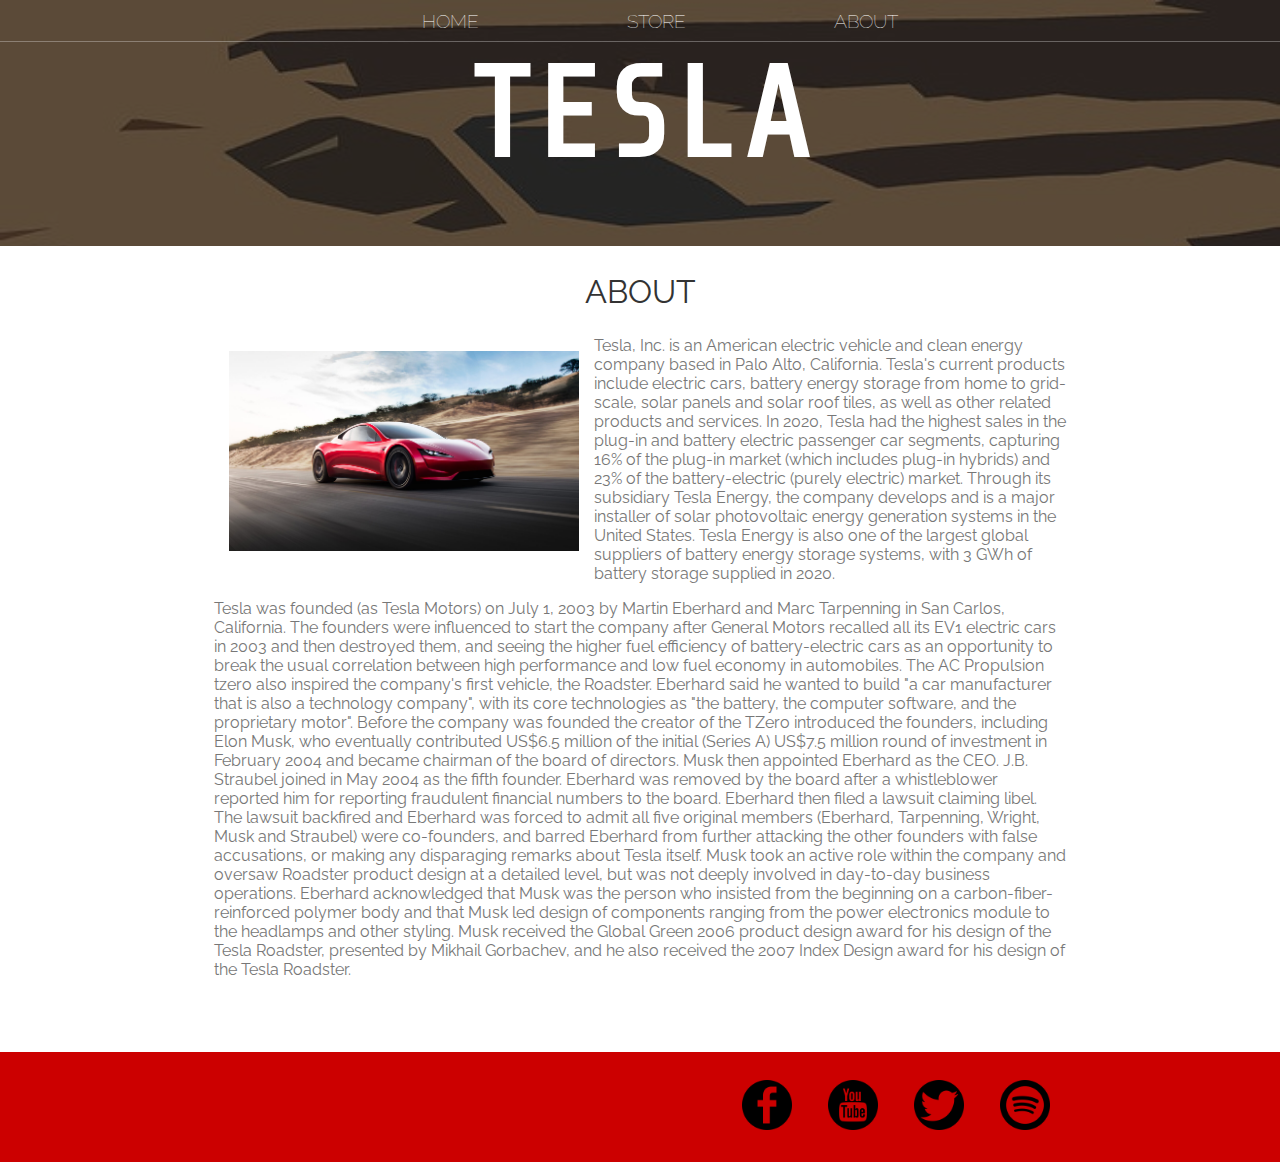
==== about.html @ 6aa06b43 "Initial commit" ====
<!DOCTYPE html>

<html>
    <head>
        <title>TSLA BLOG</title>
        <meta name="description" content="This is a blog on latest news of Tsla">
        <link rel="stylesheet" href="style.css"/>
    </head>
    </head>
        <style>
            ol.a {
                list-style-type: upper-roman;
         }
         </style>
    <body>
        <header class="about-header">
            <nav class="nav main-nav">
                <ul>
                    <li><a href="index.html">HOME</a></li>
                    <li><a href="store.html">STORE</a></li>
                    <li><a href="about.html">ABOUT</a></li>
                </ul>
            </nav>
            <h1 class="blog-name blog-name-large">TESLA</h1>
        </header>
        <section class="content-section container">
            <h2 class="section-header">ABOUT</h2>
            <img class="about-tsla-image" src ="Images/tsla roadster.jpg">
                <p>Tesla, Inc. is an American electric vehicle and clean energy company based in Palo Alto, California. Tesla's current products include electric cars,
                battery energy storage from home to grid-scale, solar panels and solar roof tiles, as well as other related products and services. In 2020,
                Tesla had the highest sales in the plug-in and battery electric passenger car segments, capturing 16% of the plug-in market (which includes plug-in hybrids) and
                23% of the battery-electric (purely electric) market. Through its subsidiary Tesla Energy, the company develops and is a major installer of solar photovoltaic energy generation systems
                in the United States. Tesla Energy is also one of the largest global suppliers of battery energy storage systems, with 3 GWh of battery storage supplied in 2020.</p>
                <p>Tesla was founded (as Tesla Motors) on July 1, 2003 by Martin Eberhard and Marc Tarpenning in San Carlos, California.
                The founders were influenced to start the company after General Motors recalled all its EV1 electric cars in 2003 and then destroyed them, and seeing the higher fuel efficiency of
                battery-electric cars as an opportunity to break the usual correlation between high performance and low fuel economy in automobiles. The AC Propulsion tzero also inspired the company's
                first vehicle, the Roadster. Eberhard said he wanted to build "a car manufacturer that is also a technology company", with its core technologies as "the battery, the computer software,
                and the proprietary motor". Before the company was founded the creator of the TZero introduced the founders, including Elon Musk, who eventually contributed US$6.5 million of the initial
                (Series A) US$7.5 million round of investment in February 2004 and became chairman of the board of directors. Musk then appointed Eberhard as the CEO. J.B. Straubel joined in May 2004
                as the fifth founder. Eberhard was removed by the board after a whistleblower reported him for reporting fraudulent financial numbers to the board. Eberhard then filed a lawsuit claiming libel.
                The lawsuit backfired and Eberhard was forced to admit all five original members (Eberhard, Tarpenning, Wright, Musk and Straubel) were co-founders, and barred Eberhard from further attacking the
                other founders with false accusations, or making any disparaging remarks about Tesla itself. Musk took an active role within the company and oversaw Roadster product design at a detailed level,
                but was not deeply involved in day-to-day business operations. Eberhard acknowledged that Musk was the person who insisted from the beginning on a carbon-fiber-reinforced polymer body and
                that Musk led design of components ranging from the power electronics module to the headlamps and other styling. Musk received the Global Green 2006 product design award for his design of the Tesla Roadster,
                presented by Mikhail Gorbachev, and he also received the 2007 Index Design award for his design of the Tesla Roadster.</p>
            <br>
            <br>
            <br>
        </section>
    <footer class="main-footer">
        <div class="container main-footer-container">
        <h3 class="blog-name"></h3>
        <ul class="nav footer-nav">
            <li><a href="https://www.facebook.com/TeslaMotorsCorp/" target="_blank"><img src="Images/facebook1.png" width="50" height="50"></a></li>
            <li><a href="https://www.youtube.com/c/TeslaDaily/videos" target="_blank"><img src="Images/youtube1.png" width="50" height="50"></a></li>
            <li><a href="https://twitter.com/i/topics/1301568510271709184" target="_blank"><img src="Images/twitter1.png" width="50" height="50"></a></li>
            <li><a href="https://open.spotify.com/show/2iin015s0k21Bt4ldep9XT?si=uBV4Ft8hQEu_GE4YSIDDGg&nd=1" target="_blank"><img src="Images/spotify1.png" width="50" height="50"></a></li>

        </ul>
        </div>
    </footer>
        </body>
</html>
---- style.css ----
@import url('https://fonts.googleapis.com/css?family=Raleway:300,400');
@import url('https://fonts.googleapis.com/css?family=Share+Tech+Mono&display=swap');

*{
    box-sizing: border-box;
    font-family: Raleway;
    color: #777;
}

html, body {
    margin: 0;
    padding: 0;
}

.nav ul{
    margin: 0;
}

.nav li{
    display: inline;
}

.nav a{
    display: inline-block;
    padding: .5em;
    color: white;
    text-decoration: none;
}

.main-nav{
    text-align: center;
    font-size: 1.2em;
    font-weight: lighter;
    border-bottom: 1px solid rgba(255, 255, 255, .3)

}

.main-nav li{
    padding: 0 5%;
}

.nav a:hover{
    background-color: rgba(255, 255, 255, .3)
}

.about-header{
    background-color: rgba(0, 0, 0, .6);
    background-blend-mode: multiply;
    background-image: url("Images/aboutheaderbg.jpg");
    background-size: cover;
    padding-bottom: 60px;
}

.blog-name{
    text-align: center;
    margin: 0;
    font-size: 2em;
    color: white;
    font-family:Share Tech Mono;
}

.blog-name-large{
    font-size: 8em;
}

.content-section{
    margin: 1em;
}

.container{
    max-width: 900px;
    margin: 0 auto;
    padding: 0 1.5em;
}

.section-header{
    font-weight:normal;
    color: #333;
    text-align: center;
    font-size: 2em;
}

.about-tsla-image{
    float: left;
    height: 200px;
    width: 350px;
    margin: 15px;
}

.main-footer{
    background-color: #cc0000;
    color: white;
    padding: .25em 0;
}

.main-footer-container{
    display: flex;
    align-items: center;
}

.main-footer-container ul{
    flex-grow: 1;
    text-align: end;
}

.footer-nav li{
    padding: 0 .5em;
}
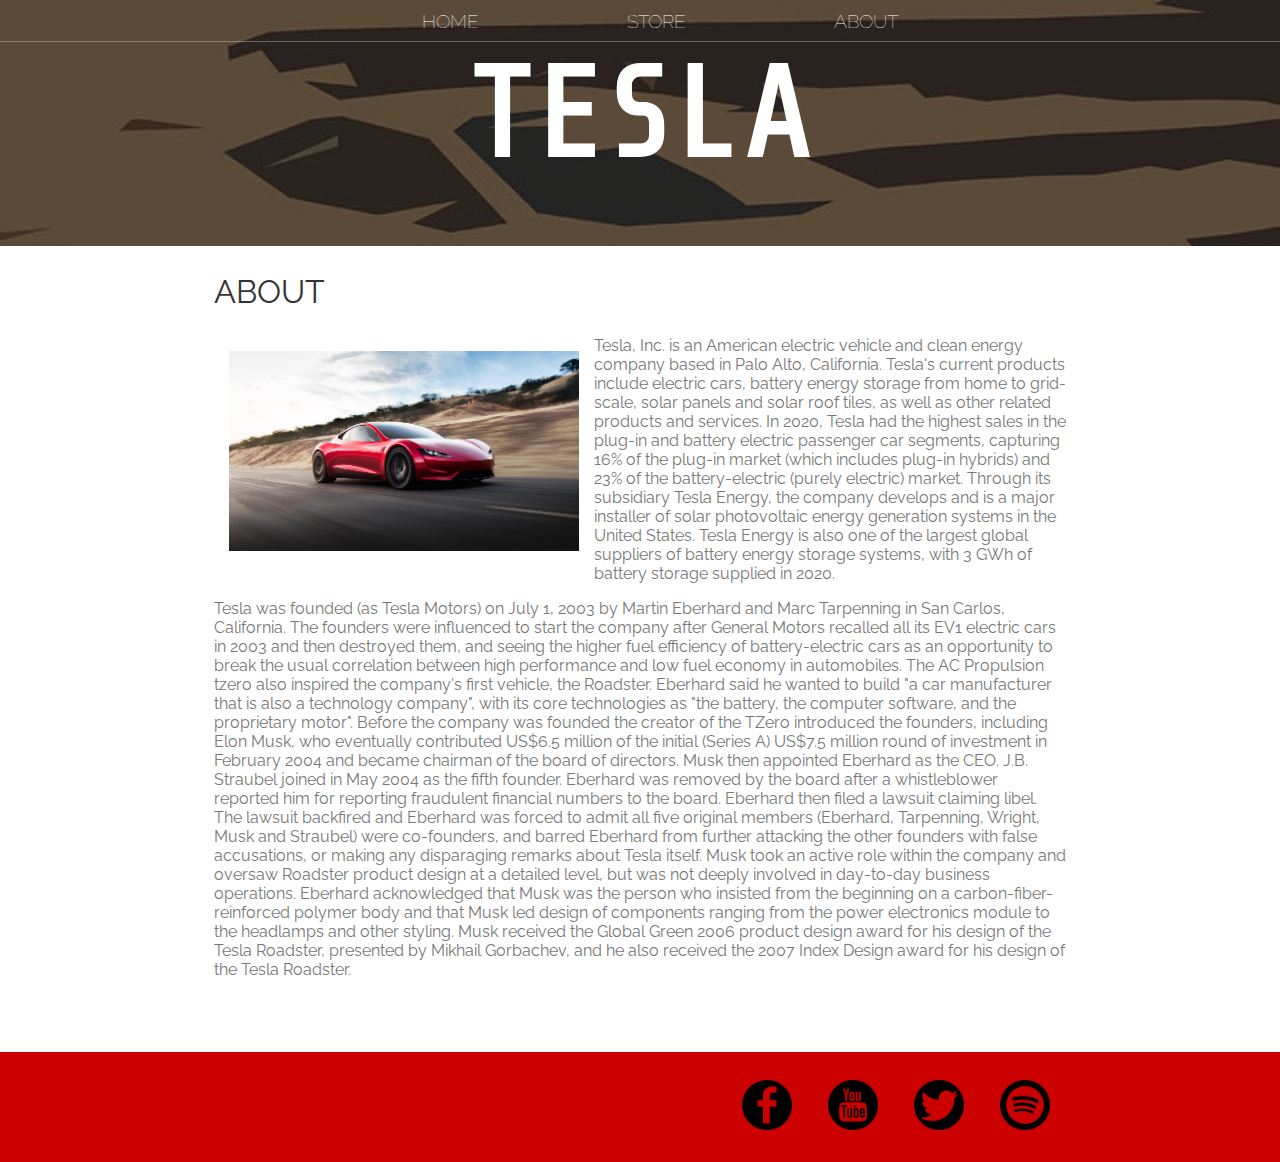
==== commit 96e4feb3: "Commit" ====
--- a/about.html
+++ b/about.html
@@ -2,8 +2,8 @@
 
 <html>
     <head>
-        <title>TSLA BLOG</title>
-        <meta name="description" content="This is a blog on latest news of Tsla">
+        <title>TSLA WEB</title>
+        <meta name="description" content="This is a website on things regarding Tsla">
         <link rel="stylesheet" href="style.css"/>
     </head>
     </head>
--- a/style.css
+++ b/style.css
@@ -76,7 +76,7 @@
 .section-header{
     font-weight:normal;
     color: #333;
-    text-align: center;
+    text-align: left;
     font-size: 2em;
 }
 
@@ -105,4 +105,227 @@
 
 .footer-nav li{
     padding: 0 .5em;
+}
+
+.btn{
+    text-align: center;
+    vertical-align: middle;
+    padding: .67em .67em;
+    cursor: pointer;
+}
+
+.btn-header{
+    margin: .5em 15% 2em 15%;
+    color: white;
+    border: 2px solid #cc0000;
+    background-color: rgba(255, 255, 255, .1);
+    border-radius: 0;
+    font-size: 1.5em;
+    font-weight: lighter;
+    padding-left: 2em;
+    padding-right: 2em;
+}
+
+.btn-header:hover{
+    background-color: rgba(255, 255, 255, .3);
+}
+
+.btn-play{
+    display: block;
+    margin: 0 auto;
+    color: #cc0000;
+    font-size: 4em;
+    border-radius: 50%;
+    padding:0;
+    width: 100px;
+    height: 100px;
+}
+
+.btn-primary{
+    color: white;
+    background-color: #cc0000;
+    border: none;
+    border-radius: .3em;
+    font-weight: bold;
+}
+
+.news-row{
+    border-bottom: 1px solid black;
+    padding-bottom: 1em;
+    margin-bottom: 1em;
+}
+
+.news-row:last-child{
+    border-bottom: none;
+}
+
+.news-item{
+    display: inline-block;
+    padding-right: .5em;
+}
+
+.news-date{
+    color: #555;
+    font-weight: bold;
+}
+
+.news-country{
+    width: 24%;
+}
+
+.news-title{
+    width: 42%;
+}
+
+.news-btn{
+    max-width: 19%
+}
+
+.btn-source{
+    color: white;
+    background-color: #cc0000;
+    border: none;
+    border-radius: .3em;
+    font-weight: bold;
+}
+
+.btn-source:hover{
+    background-color: #333333;
+}
+
+.shop-item{
+    margin: 30px;
+}
+
+.shop-item-title{
+    display: block;
+    width: 200px;
+    text-align: center;
+    font-weight: bold;
+    font-size: 1.5em;
+    color: #333;
+    margin-bottom: 15px;
+}
+
+.shop-item-image{
+
+}
+
+.shop-item-details{
+    display:flex;
+    align-items:center;
+    padding: 5px;
+}
+
+.shop-item-price{
+    flex-grow: 1;
+    color: #333;
+}
+
+.shop-items{
+    display: flex;
+    flex-wrap: wrap;
+    justify-content: space-around;
+}
+
+.cart-header{
+    font-weight: bold;
+    font-size: 1.2em;
+    color: #333;
+}
+
+.cart-column{
+    display: flex;
+    align-items: center;
+    border-bottom: 1px solid black;
+    margin-right: 1.5em;
+    padding-bottom: 10px;
+    margin-top: 10px;
+}
+
+.cart-row{
+    display: flex;
+}
+
+.cart-item{
+    width: 45%;
+}
+
+.cart-price{
+    width: 20%;
+    font-size: 1.2em;
+    color: #333;
+}
+
+.cart-quantity{
+    width: 35%;
+}
+
+.cart-item-title{
+    color: #333;
+    margin-left: .5em;
+    font-size: 1.2em;
+}
+
+.cart-item-image{
+    width: 75px;
+    height: auto;
+    border-radius: 10px;
+}
+
+.btn-danger{
+    color: white;
+    background-color: black;
+    border-radius: .3em;
+    font-weight: bold;
+}
+
+.btn-danger:hover{
+    background-color: #CC4C4C;
+}
+
+.cart-quantity-input{
+    height: 34px;
+    width: 50px;
+    border-radius: 5px;
+    border: 1px solid #cc0000;
+    background-color: white;
+    color: #333;
+    padding: 0;
+    text-align: center;
+    font-size: 1.2em;
+    margin-right: 25px;
+}
+
+.cart-row:last-child{
+    border-bottom: 1px solid black;
+}
+
+.cart-row:last-child .cart-column{
+    border: none;
+}
+
+.cart-total{
+    text-align: end;
+    margin-top: 10px;
+    margin-right: 10px;
+
+}
+
+.cart-total-title{
+    font-weight: bold;
+    font-size: 1.5em;
+    color: black;
+    margin-right: 20px;
+}
+
+.cart-total-price{
+    color: #333;
+    font-size: 1.1em;
+}
+
+.btn-purchase{
+    display: block;
+    margin: 40px auto 80px auto;
+    font-size: 1.75em;
 }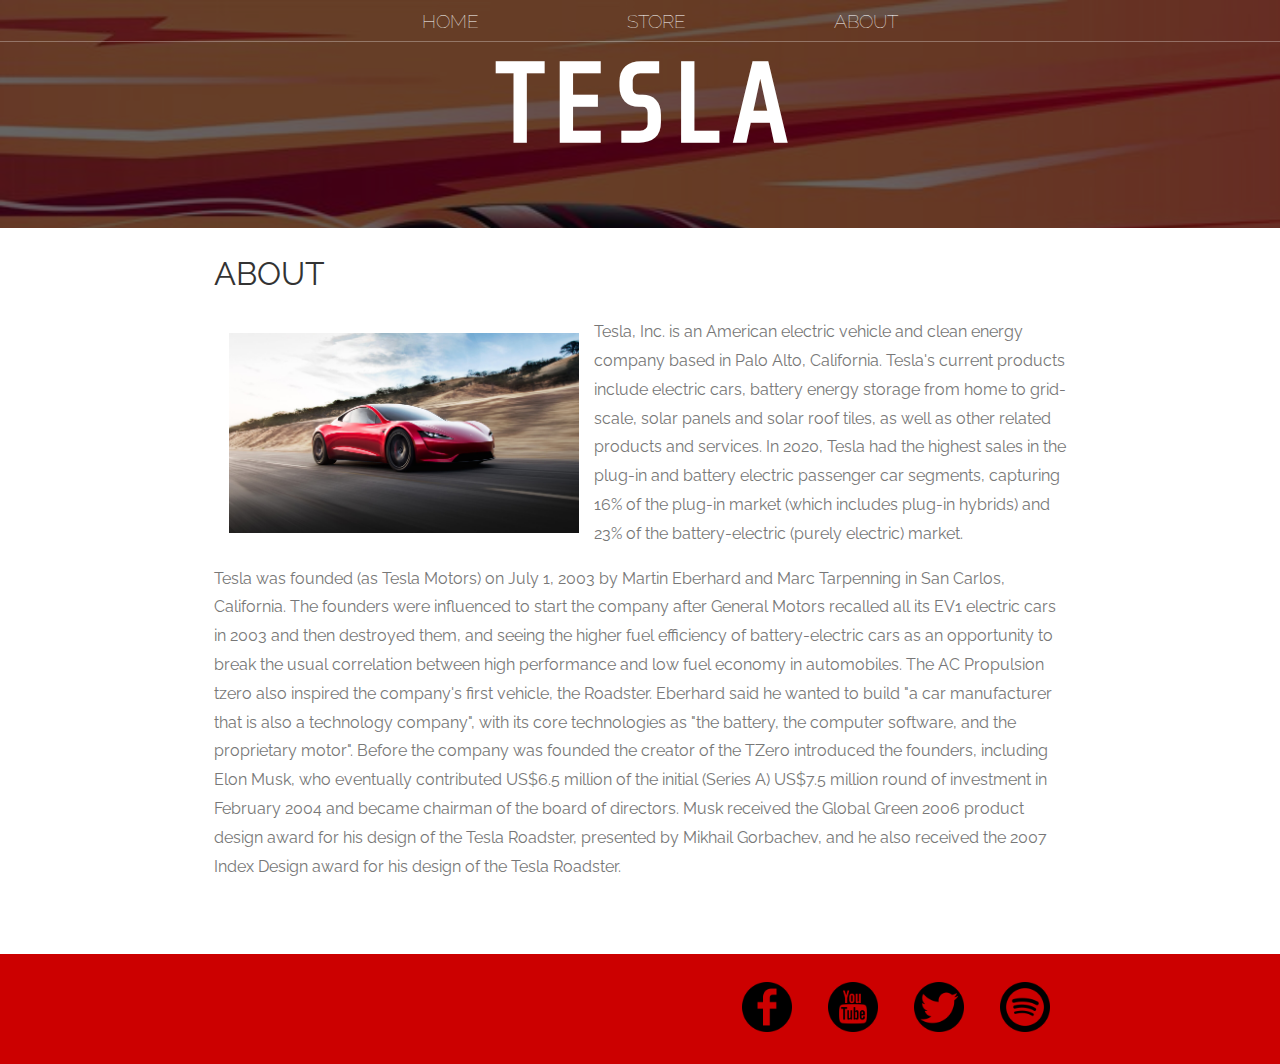
==== commit 6f5bdc80: "Final Commit" ====
--- a/about.html
+++ b/about.html
@@ -6,12 +6,6 @@
         <meta name="description" content="This is a website on things regarding Tsla">
         <link rel="stylesheet" href="style.css"/>
     </head>
-    </head>
-        <style>
-            ol.a {
-                list-style-type: upper-roman;
-         }
-         </style>
     <body>
         <header class="about-header">
             <nav class="nav main-nav">
@@ -25,39 +19,36 @@
         </header>
         <section class="content-section container">
             <h2 class="section-header">ABOUT</h2>
+            <div>
             <img class="about-tsla-image" src ="Images/tsla roadster.jpg">
-                <p>Tesla, Inc. is an American electric vehicle and clean energy company based in Palo Alto, California. Tesla's current products include electric cars,
+                <p class = "text-style">Tesla, Inc. is an American electric vehicle and clean energy company based in Palo Alto, California. Tesla's current products include electric cars,
                 battery energy storage from home to grid-scale, solar panels and solar roof tiles, as well as other related products and services. In 2020,
                 Tesla had the highest sales in the plug-in and battery electric passenger car segments, capturing 16% of the plug-in market (which includes plug-in hybrids) and
-                23% of the battery-electric (purely electric) market. Through its subsidiary Tesla Energy, the company develops and is a major installer of solar photovoltaic energy generation systems
-                in the United States. Tesla Energy is also one of the largest global suppliers of battery energy storage systems, with 3 GWh of battery storage supplied in 2020.</p>
-                <p>Tesla was founded (as Tesla Motors) on July 1, 2003 by Martin Eberhard and Marc Tarpenning in San Carlos, California.
+                23% of the battery-electric (purely electric) market.</p>
+                <p class = "text-style">Tesla was founded (as Tesla Motors) on July 1, 2003 by Martin Eberhard and Marc Tarpenning in San Carlos, California.
                 The founders were influenced to start the company after General Motors recalled all its EV1 electric cars in 2003 and then destroyed them, and seeing the higher fuel efficiency of
                 battery-electric cars as an opportunity to break the usual correlation between high performance and low fuel economy in automobiles. The AC Propulsion tzero also inspired the company's
                 first vehicle, the Roadster. Eberhard said he wanted to build "a car manufacturer that is also a technology company", with its core technologies as "the battery, the computer software,
                 and the proprietary motor". Before the company was founded the creator of the TZero introduced the founders, including Elon Musk, who eventually contributed US$6.5 million of the initial
-                (Series A) US$7.5 million round of investment in February 2004 and became chairman of the board of directors. Musk then appointed Eberhard as the CEO. J.B. Straubel joined in May 2004
-                as the fifth founder. Eberhard was removed by the board after a whistleblower reported him for reporting fraudulent financial numbers to the board. Eberhard then filed a lawsuit claiming libel.
-                The lawsuit backfired and Eberhard was forced to admit all five original members (Eberhard, Tarpenning, Wright, Musk and Straubel) were co-founders, and barred Eberhard from further attacking the
-                other founders with false accusations, or making any disparaging remarks about Tesla itself. Musk took an active role within the company and oversaw Roadster product design at a detailed level,
-                but was not deeply involved in day-to-day business operations. Eberhard acknowledged that Musk was the person who insisted from the beginning on a carbon-fiber-reinforced polymer body and
-                that Musk led design of components ranging from the power electronics module to the headlamps and other styling. Musk received the Global Green 2006 product design award for his design of the Tesla Roadster,
+                (Series A) US$7.5 million round of investment in February 2004 and became chairman of the board of directors. Musk received the Global Green 2006 product design award for his design of the Tesla Roadster,
                 presented by Mikhail Gorbachev, and he also received the 2007 Index Design award for his design of the Tesla Roadster.</p>
+            </div>
             <br>
             <br>
             <br>
         </section>
-    <footer class="main-footer">
-        <div class="container main-footer-container">
-        <h3 class="blog-name"></h3>
-        <ul class="nav footer-nav">
-            <li><a href="https://www.facebook.com/TeslaMotorsCorp/" target="_blank"><img src="Images/facebook1.png" width="50" height="50"></a></li>
-            <li><a href="https://www.youtube.com/c/TeslaDaily/videos" target="_blank"><img src="Images/youtube1.png" width="50" height="50"></a></li>
-            <li><a href="https://twitter.com/i/topics/1301568510271709184" target="_blank"><img src="Images/twitter1.png" width="50" height="50"></a></li>
-            <li><a href="https://open.spotify.com/show/2iin015s0k21Bt4ldep9XT?si=uBV4Ft8hQEu_GE4YSIDDGg&nd=1" target="_blank"><img src="Images/spotify1.png" width="50" height="50"></a></li>
 
-        </ul>
-        </div>
-    </footer>
+        <footer class="main-footer">
+            <div class="container main-footer-container">
+                <h3 class="blog-name"></h3>
+                <ul class="nav footer-nav">
+                    <li><a href="https://www.facebook.com/TeslaMotorsCorp/" target="_blank"><img src="Images/facebook1.png" width="50" height="50"></a></li>
+                    <li><a href="https://www.youtube.com/c/TeslaDaily/videos" target="_blank"><img src="Images/youtube1.png" width="50" height="50"></a></li>
+                    <li><a href="https://twitter.com/i/topics/1301568510271709184" target="_blank"><img src="Images/twitter1.png" width="50" height="50"></a></li>
+                    <li><a href="https://open.spotify.com/show/2iin015s0k21Bt4ldep9XT?si=uBV4Ft8hQEu_GE4YSIDDGg&nd=1" target="_blank"><img src="Images/spotify1.png" width="50" height="50"></a></li>
+
+                </ul>
+            </div>
+        </footer>
         </body>
 </html>--- a/style.css
+++ b/style.css
@@ -46,7 +46,7 @@
 .about-header{
     background-color: rgba(0, 0, 0, .6);
     background-blend-mode: multiply;
-    background-image: url("Images/aboutheaderbg.jpg");
+    background-image: url("Images/aboutheaderbg.png");
     background-size: cover;
     padding-bottom: 60px;
 }
@@ -60,7 +60,7 @@
 }
 
 .blog-name-large{
-    font-size: 8em;
+    font-size: 7em;
 }
 
 .content-section{
@@ -309,7 +309,6 @@
     text-align: end;
     margin-top: 10px;
     margin-right: 10px;
-
 }
 
 .cart-total-title{
@@ -328,4 +327,8 @@
     display: block;
     margin: 40px auto 80px auto;
     font-size: 1.75em;
+}
+
+.text-style{
+    line-height: 1.8;
 }